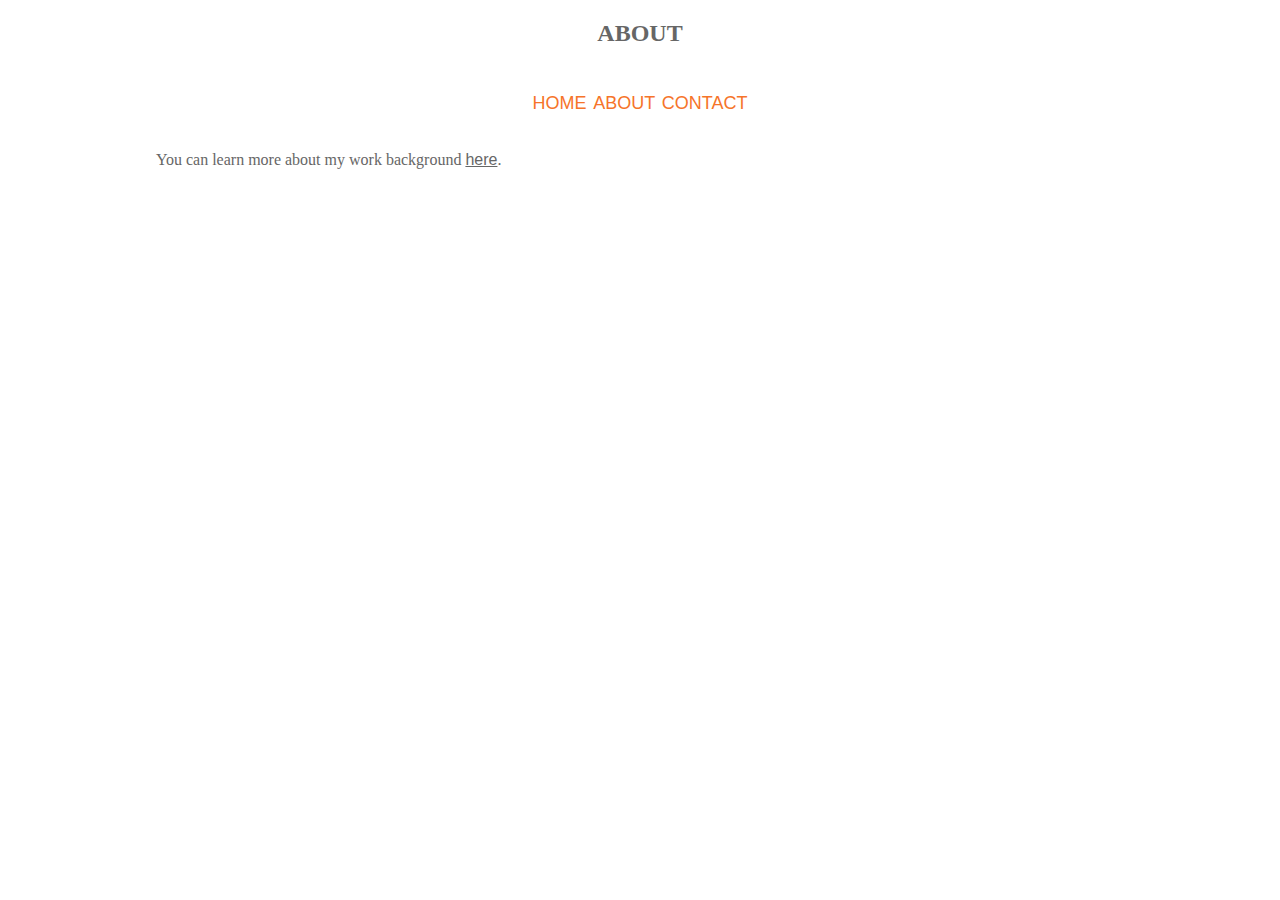
==== about.html @ b5d4277d "Ver. 1" ====
<!DOCTYPE html>
<html lang="en">
<head>
    <meta charset="UTF-8">
    <meta name="viewport" content="width=device-width, initial-scale=1.0">
    <meta http-equiv="X-UA-Compatible" content="ie=edge">
    <title>Document</title>
    <link rel="stylesheet" href="style.css">
    <link rel="stylesheet" href="normalize.css">
</head>
<body>
    <div class="wrap">
        <header class="main-header">
            <div class="container">
        <h2 class="name">About</h2>
        <nav>
            <ul class="main-nav">
                <li>
                    <a href="index">Home</a>
                </li>
                <li>
                    <a href="about">About</a>
                </li>
                <li>
                    <a href="contact">Contact</a>
                </li>
            </ul>
        </nav>
    
        
            </div>    
        </header>
        
        <div class="container">
                
            <p>You can learn more about my work background <a href="AdamLevitz-Resume.pdf">here</a>.</p>              
    
            </div>  
        </div>  
        <footer class="main-footer">
            <!-- <p>You can also follow me at</p> -->
        </footer>
</body>
</html>
---- style.css ----
* {
    box-sizing: border-box;
    font-family: 'Muli', sans-serif;
    color: #666;
}

p {
    font-family: 'EB Garamond', serif;
}

body {
    background-color: ##fff;
}

h2 {
    text-align: center;
    text-transform: uppercase;
    font-family: 'Domine', serif;
}

li a {
    text-decoration: none;
    text-transform: uppercase;
    font-size: 18px;
    color: #F6742A;
    text-align: center;
}



li p img {
    float: left;
    
}

img {
    max-width: 300px;
    display: block;
    margin-left: auto;
    margin-right: auto;
    margin-bottom: 50px;
    
}

ul {
    list-style-type: none;
    text-align: center;
    margin: 20px 0 20px 0;
    padding: 0;
    
}

.main-header {
    text-align: center;
}

.main-nav {
    font-size: x-large;
}

.about, .about li {
    margin:0;
    padding:0;
    
}

.about-list {
    list-style:none;
    text-align: left;
    clear: left;   
}

.about-list img {
    margin: 0 30px 10px 0;
}

.main-footer {
    text-align: center;
}






/* Base Layout Styles */

    /* Layout Containers */

    .container {
        padding-left: 1em;
        padding-right: 1em;
        
    }


  /* ================================= 
  Media Queries
==================================== */

/* @media (min-width: 769px) { */
    .container {
        width: 80%;
        margin: 0 auto;
        max-width: 1000px;
        
    }

    .wrap {
        min-height: calc(100vh - 18px);
    }

    .name,
    .main-nav, 
    .main-nav li {
        display: inline-block;
        text-align: center;
       
    }

    
/* } */
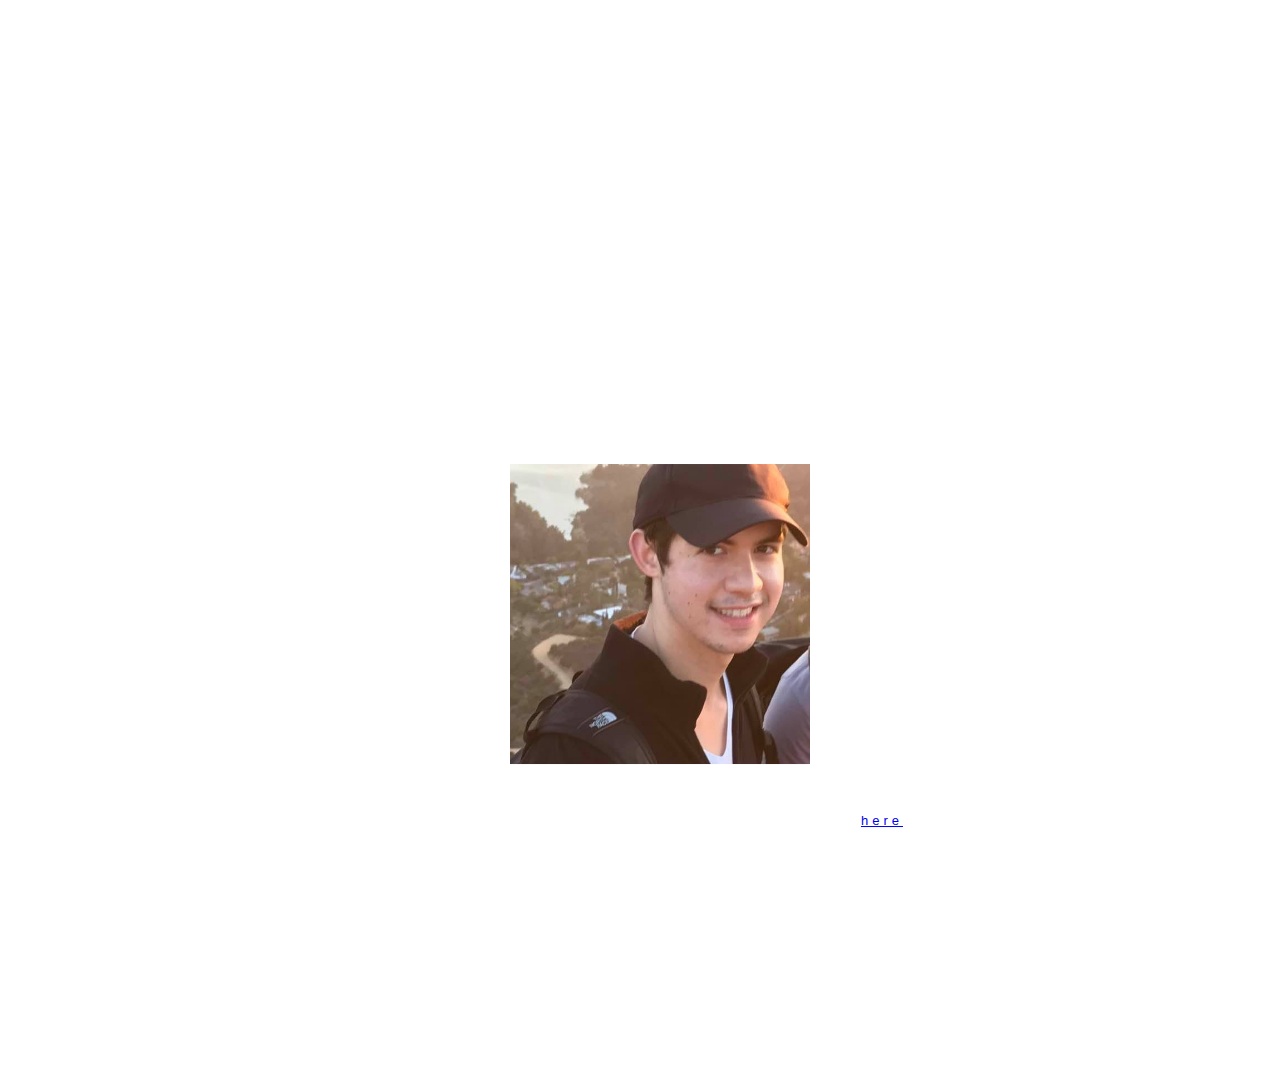
==== commit 4a8fa391: "updating WIP getting bg image to display and be slightly out of focus" ====
--- a/about.html
+++ b/about.html
@@ -33,6 +33,7 @@
         
         <div class="container">
                 
+            <img src="adam.jpg" alt="Personal photo" title="Personal Photo">
             <p>You can learn more about my work background <a href="AdamLevitz-Resume.pdf">here</a>.</p>              
     
             </div>  
--- a/style.css
+++ b/style.css
@@ -1,30 +1,61 @@
 
-* {
+*  {
     box-sizing: border-box;
-    font-family: 'Muli', sans-serif;
-    color: #666;
+    font-family: 'Source Sans Pro', sans-serif;
 }
 
+
 p {
-    font-family: 'EB Garamond', serif;
+    color: white;
+    font-size: 13px;
+    text-align: center;
+    letter-spacing: 0.25rem;
 }
 
-body {
+/* body {
     background-color: ##fff;
-}
+} */
 
-h2 {
+ body, html {
+    height: 100%;
+ }
+
+ .bg-image {
+    /* The image used */
+    background-image: url("EveningGGBridge.jpg");
+    filter: blur(4px);
+    -webkit-filter: blur(4px);
+    /* transition: transform .5s; */
+    /* Full height */
+    height: 100%;
+  
+    /* Center and scale the image nicely */
+    background-position: center;
+    background-repeat: no-repeat;
+    background-size: cover;
+ }
+
+
+  
+ 
+
+h1, h2, h3 {
+    color: white;
     text-align: center;
     text-transform: uppercase;
-    font-family: 'Domine', serif;
-}
+    letter-spacing: 0.5rem;
+}  
 
 li a {
     text-decoration: none;
     text-transform: uppercase;
-    font-size: 18px;
-    color: #F6742A;
-    text-align: center;
+    font-size: 15px;
+    color: white;
+    /* text-align: left; */
+    letter-spacing: 0.1rem;
+    /* border: solid white;
+    border-width: thin; */
+    margin: 10px;
 }
 
 
@@ -66,9 +97,10 @@
 }
 
 .about-list {
-    list-style:none;
-    text-align: left;
-    clear: left;   
+    display: inline-block;
+    text-align: center;
+    /* clear: left;   */
+    color: white; 
 }
 
 .about-list img {
@@ -102,22 +134,35 @@
 /* @media (min-width: 769px) { */
     .container {
         width: 80%;
-        margin: 0 auto;
+        margin: 225px auto;
         max-width: 1000px;
-        
+        border-bottom: solid white;
+        border-top: solid white;
+    
     }
 
     .wrap {
         min-height: calc(100vh - 18px);
+        margin: 20px 20px 0px 20px;
+        z-index: 2;
+        position: absolute;
+    top: 50%;
+    left: 50%;
+    transform: translate(-50%, -50%);
+    width: 80%;
+    max-width: 1000px;
+
     }
 
-    .name,
     .main-nav, 
-    .main-nav li {
+    .main-nav li,
+    li {
         display: inline-block;
-        text-align: center;
+        /* padding: 0px; */
+        /* text-align: left; */
        
     }
 
     
+    
 /* } */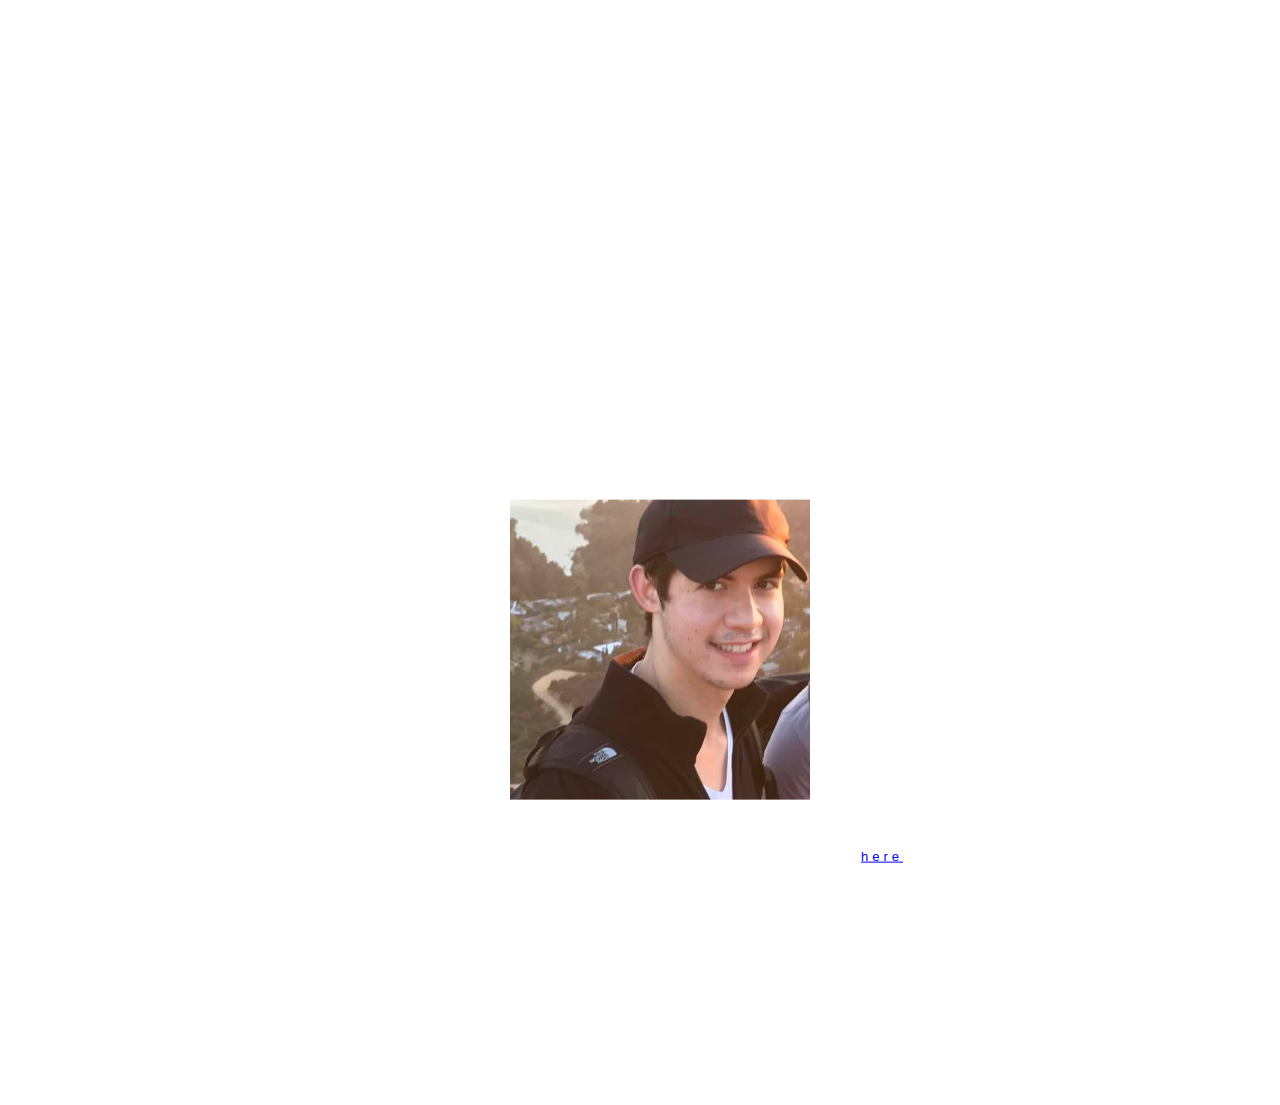
==== commit ff8d5948: "complete work and intro pages" ====
--- a/about.html
+++ b/about.html
@@ -32,6 +32,12 @@
         </header>
         
         <div class="container">
+
+            <p>
+                I enjoy the problem solving aspects that software engineering has to offer, and am always thinking of
+                ways I can harness
+                my technological skills to make a greater impact and improve the lives of others.
+            </p>
                 
             <img src="adam.jpg" alt="Personal photo" title="Personal Photo">
             <p>You can learn more about my work background <a href="AdamLevitz-Resume.pdf">here</a>.</p>              
--- a/style.css
+++ b/style.css
@@ -5,7 +5,7 @@
 }
 
 
-p {
+.container p {
     color: white;
     font-size: 13px;
     text-align: center;
@@ -13,7 +13,7 @@
 }
 
 /* body {
-    background-color: ##fff;
+    color: white;
 } */
 
  body, html {
@@ -23,8 +23,8 @@
  .bg-image {
     /* The image used */
     background-image: url("EveningGGBridge.jpg");
-    filter: blur(4px);
-    -webkit-filter: blur(4px);
+    filter: blur(3px);
+    -webkit-filter: blur(3px);
     /* transition: transform .5s; */
     /* Full height */
     height: 100%;
@@ -35,8 +35,27 @@
     background-size: cover;
  }
 
-
+ .bg-image-home {
+    /* The image used */
+    background-image: url("EveningGGBridge.jpg");
+    /* filter: blur(1px);
+    -webkit-filter: blur(1px); */
+    /* transition: transform .5s; */
+    /* Full height */
+    height: 100%;
   
+    /* Center and scale the image nicely */
+    background-position: center;
+    background-repeat: no-repeat;
+    background-size: cover;
+ }
+
+  .self-photo {
+    max-width: 330px;
+    max-height: 330px;
+    border-radius: 100%;
+    /* border-radius: 100px; */
+  }
  
 
 h1, h2, h3 {
@@ -111,10 +130,32 @@
     text-align: center;
 }
 
-
-
-
-
+.opaque h2 {
+    border-bottom: solid white;
+    width: max-content;
+    /* margin: 20px; */
+}
+
+.box {
+    border-radius: 4px;
+    border: solid 1px #ffffff;
+    margin-bottom: 2rem;
+    padding: 1.5em;
+}
+
+ul.contact li{
+    color: white;
+}
+
+ul.contact li a{
+    border-radius: 100%;
+    /* box-shadow: inset 0 0 0 1px #ffffff; */
+    display: inline-block;
+    height: 2.25rem;
+    line-height: 2.25rem;
+    text-align: center;
+    width: 2.25rem;
+}
 
 /* Base Layout Styles */
 
@@ -122,9 +163,10 @@
 
     .container {
         padding-left: 1em;
-        padding-right: 1em;
-        
-    }
+        padding-right: 1em; 
+    }
+
+    
 
 
   /* ================================= 
@@ -139,6 +181,31 @@
         border-bottom: solid white;
         border-top: solid white;
     
+    }
+
+    .opaque {
+        width: 80%;
+        margin: auto;
+        max-width: 1000px;
+        background-color: black;
+        padding: 40px 40px 24px 40px;
+        border-radius: 4px;
+        /* opacity: 0.7; */
+    }
+
+    .opaque p {
+        color: white;
+        font-size: 16px;
+        margin: 0px 0px 20px 0px;
+        /* text-align: center; */
+        /* letter-spacing: 0.25rem; */
+    }
+
+    .opaque a {
+        transition: color 0.2s ease-in-out, background-color 0.2s ease-in-out, border-bottom-color 0.2s ease-in-out;
+        border-bottom: dotted 1px rgba(255, 255, 255, 0.5);
+        text-decoration: none;
+        color: inherit;
     }
 
     .wrap {
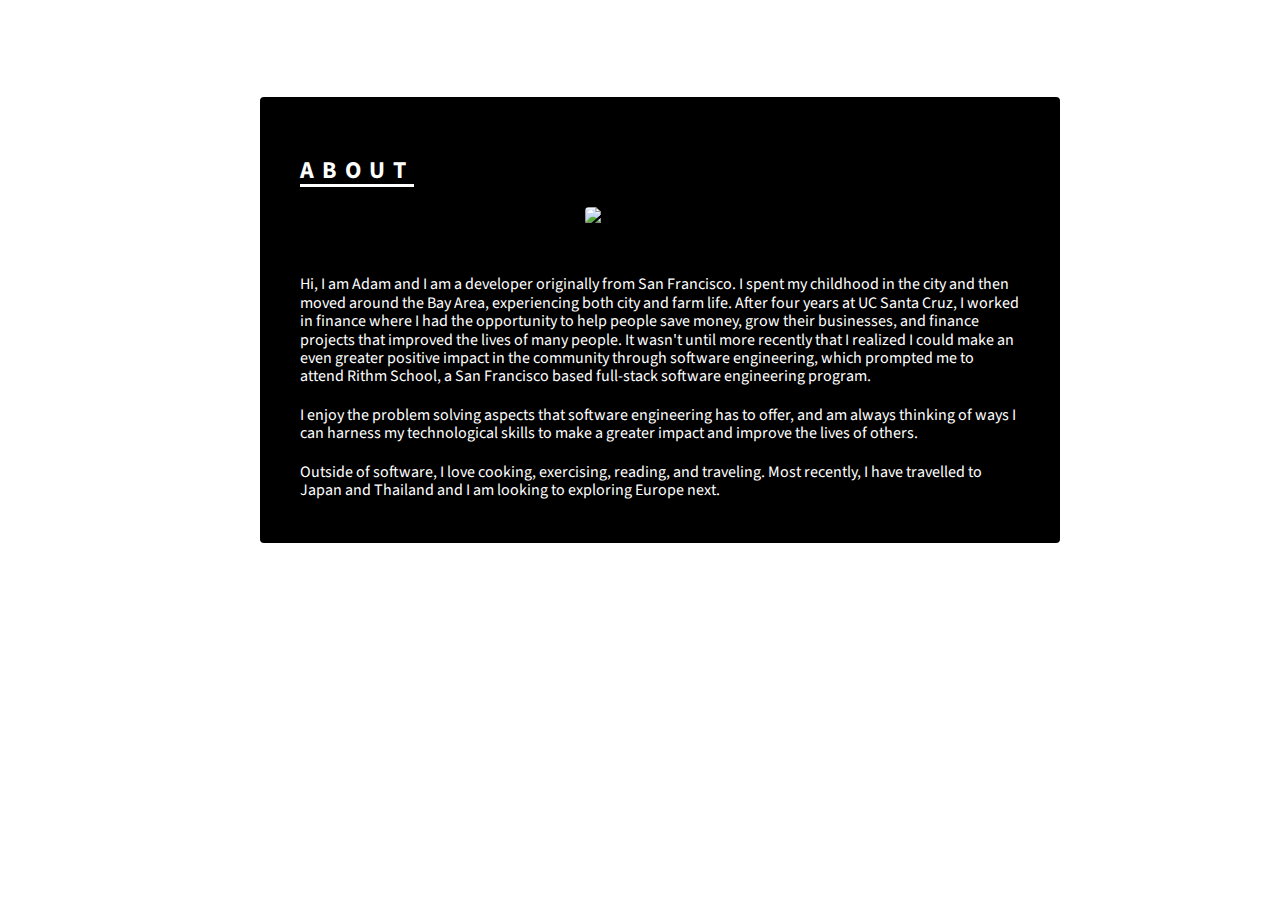
==== commit ea3e6850: "working on contact page" ====
--- a/about.html
+++ b/about.html
@@ -1,5 +1,6 @@
 <!DOCTYPE html>
 <html lang="en">
+
 <head>
     <meta charset="UTF-8">
     <meta name="viewport" content="width=device-width, initial-scale=1.0">
@@ -7,45 +8,65 @@
     <title>Document</title>
     <link rel="stylesheet" href="style.css">
     <link rel="stylesheet" href="normalize.css">
+    <link href="https://fonts.googleapis.com/css2?family=Source+Sans+Pro&display=swap" rel="stylesheet">
 </head>
+
 <body>
+    <div class="bg-image"></div>
     <div class="wrap">
         <header class="main-header">
-            <div class="container">
-        <h2 class="name">About</h2>
-        <nav>
-            <ul class="main-nav">
-                <li>
-                    <a href="index">Home</a>
-                </li>
-                <li>
-                    <a href="about">About</a>
-                </li>
-                <li>
-                    <a href="contact">Contact</a>
-                </li>
-            </ul>
-        </nav>
-    
-        
-            </div>    
+            <nav>
+                <ul class="main-nav">
+                    <li>
+                        <a href="index">Home</a>
+                    </li>
+                    <li>
+                        <a href="intro">Intro</a>
+                    </li>
+                    <li>
+                        <a href="work">Work</a>
+                    </li>
+                    <li>
+                        <a href="about">About</a>
+                    </li>
+                    <li>
+                        <a href="contact">Contact</a>
+                    </li>
+                </ul>
+            </nav>
         </header>
-        
-        <div class="container">
 
+        <div class="opaque">
+
+            <h2>About</h2>
+
+            <img class="aboutphoto" src="japan.jpg" alt="place" title="Japan">
+            
+            <p>Hi, I am Adam and I am a developer originally from San Francisco.  
+                I spent my childhood in the city and then moved around the Bay Area, experiencing both city
+                and farm life.
+              After four years at UC Santa Cruz, I worked
+                in finance where I had the opportunity to help people save money, grow their businesses, and finance projects that improved the lives of many people.
+                It wasn't until more recently that I realized I could make an even greater positive impact in the community through software engineering, which prompted 
+                me to attend Rithm School, a San Francisco based full-stack software engineering program.           
+
+            </p>
             <p>
                 I enjoy the problem solving aspects that software engineering has to offer, and am always thinking of
                 ways I can harness
                 my technological skills to make a greater impact and improve the lives of others.
             </p>
-                
-            <img src="adam.jpg" alt="Personal photo" title="Personal Photo">
-            <p>You can learn more about my work background <a href="AdamLevitz-Resume.pdf">here</a>.</p>              
-    
-            </div>  
-        </div>  
-        <footer class="main-footer">
-            <!-- <p>You can also follow me at</p> -->
-        </footer>
+
+            <p>Outside of software, I love cooking, exercising, reading, and traveling.  Most recently, I have travelled to Japan and Thailand and I 
+                am looking to exploring Europe next.
+            </p>
+
+        </div>
+    </div>
+    </div>
+    <footer class="main-footer">
+        <!-- <p>You can also follow me at</p> -->
+    </footer>
 </body>
+
 </html>--- a/style.css
+++ b/style.css
@@ -57,6 +57,12 @@
     /* border-radius: 100px; */
   }
  
+  .aboutphoto {
+    max-width: 150px;
+    /* width: 100%; */
+    max-height: 150px;
+    border-radius: 4px;
+  }
 
 h1, h2, h3 {
     color: white;
@@ -143,19 +149,19 @@
     padding: 1.5em;
 }
 
-ul.contact li{
-    color: white;
-}
-
-ul.contact li a{
+/* ul.contact li{
+    color: white;
+} */
+
+/* ul.contact li a{
     border-radius: 100%;
     /* box-shadow: inset 0 0 0 1px #ffffff; */
-    display: inline-block;
+    /* display: inline-block;
     height: 2.25rem;
     line-height: 2.25rem;
     text-align: center;
     width: 2.25rem;
-}
+} */ */
 
 /* Base Layout Styles */
 
@@ -166,6 +172,7 @@
         padding-right: 1em; 
     }
 
+   
     
 
 
@@ -191,6 +198,44 @@
         padding: 40px 40px 24px 40px;
         border-radius: 4px;
         /* opacity: 0.7; */
+    }
+    .opaque-white {
+        width: 80%;
+        margin: auto;
+        max-width: 1000px;
+        background-color:white;
+        padding: 40px 40px 24px 40px;
+        border-radius: 4px;
+        /* opacity: 0.7; */
+    }
+
+    .opaque-white {
+        width: 80%;
+        margin: auto;
+        max-width: 1000px;
+        background-color:white;
+        padding: 40px 40px 24px 40px;
+        border-radius: 4px;
+        /* opacity: 0.7; */
+    }
+
+    .opaque-white h1, .opaque-white h2, .opaque-white h3 {
+        border-bottom: solid black;
+        width: max-content;
+        color: black;
+    }
+
+    .opaque-white p {
+        color: black;
+        font-size: 16px;
+        margin: 0px 0px 20px 0px;
+    }
+
+    .opaque-white a {
+        transition: color 0.2s ease-in-out, background-color 0.2s ease-in-out, border-bottom-color 0.2s ease-in-out;
+        border-bottom: dotted 1px rgba(255, 255, 255, 0.5);
+        text-decoration: none;
+        color: inherit;
     }
 
     .opaque p {
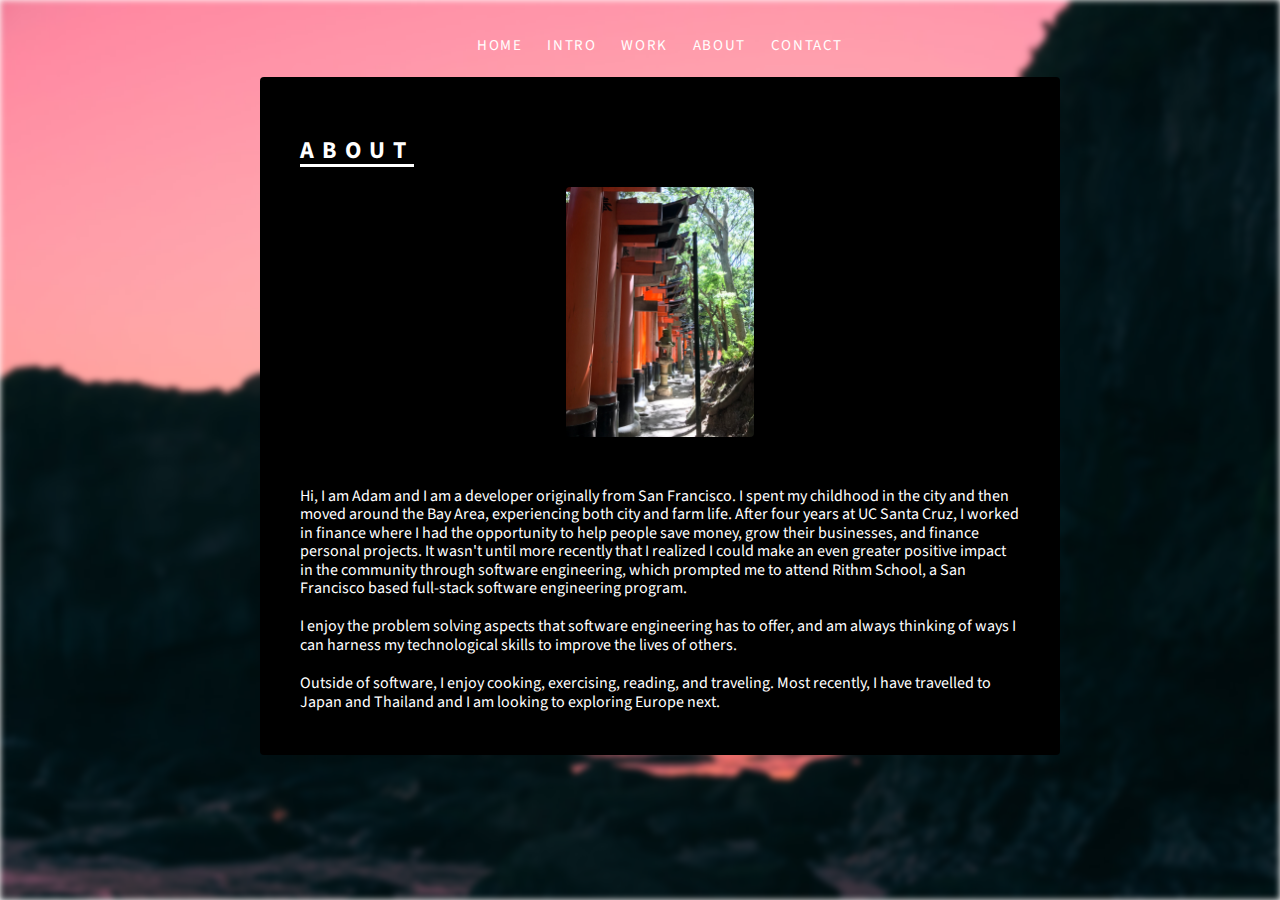
==== commit 9fa0bc1f: "update background photo, include animation, fix picture for about page" ====
--- a/about.html
+++ b/about.html
@@ -5,7 +5,7 @@
     <meta charset="UTF-8">
     <meta name="viewport" content="width=device-width, initial-scale=1.0">
     <meta http-equiv="X-UA-Compatible" content="ie=edge">
-    <title>Document</title>
+    <title>About</title>
     <link rel="stylesheet" href="style.css">
     <link rel="stylesheet" href="normalize.css">
     <link href="https://fonts.googleapis.com/css2?family=Source+Sans+Pro&display=swap" rel="stylesheet">
@@ -40,24 +40,28 @@
 
             <h2>About</h2>
 
-            <img class="aboutphoto" src="japan.jpg" alt="place" title="Japan">
-            
-            <p>Hi, I am Adam and I am a developer originally from San Francisco.  
+            <img class="aboutphoto" src="japan.JPG" alt="place" title="Japan">
+
+            <p>
+                Hi, I am Adam and I am a developer originally from San Francisco.
                 I spent my childhood in the city and then moved around the Bay Area, experiencing both city
                 and farm life.
-              After four years at UC Santa Cruz, I worked
-                in finance where I had the opportunity to help people save money, grow their businesses, and finance projects that improved the lives of many people.
-                It wasn't until more recently that I realized I could make an even greater positive impact in the community through software engineering, which prompted 
-                me to attend Rithm School, a San Francisco based full-stack software engineering program.           
+                After four years at UC Santa Cruz, I worked
+                in finance where I had the opportunity to help people save money, grow their businesses, and finance
+                personal projects.
+                It wasn't until more recently that I realized I could make an even greater positive impact in the
+                community through software engineering, which prompted
+                me to attend Rithm School, a San Francisco based full-stack software engineering program.
 
             </p>
             <p>
                 I enjoy the problem solving aspects that software engineering has to offer, and am always thinking of
                 ways I can harness
-                my technological skills to make a greater impact and improve the lives of others.
+                my technological skills to improve the lives of others.
             </p>
-
-            <p>Outside of software, I love cooking, exercising, reading, and traveling.  Most recently, I have travelled to Japan and Thailand and I 
+            <p>
+                Outside of software, I enjoy cooking, exercising, reading, and traveling. Most recently, I have travelled
+                to Japan and Thailand and I
                 am looking to exploring Europe next.
             </p>
 
--- a/style.css
+++ b/style.css
@@ -6,15 +6,11 @@
 
 
 .container p {
-    color: white;
-    font-size: 13px;
+    color: #ffffff;
+    font-size: 15px;
     text-align: center;
     letter-spacing: 0.25rem;
 }
-
-/* body {
-    color: white;
-} */
 
  body, html {
     height: 100%;
@@ -22,7 +18,7 @@
 
  .bg-image {
     /* The image used */
-    background-image: url("EveningGGBridge.jpg");
+    background-image: url("Santa-Cruz-Natural-Bridges.jpg");
     filter: blur(3px);
     -webkit-filter: blur(3px);
     /* transition: transform .5s; */
@@ -37,7 +33,7 @@
 
  .bg-image-home {
     /* The image used */
-    background-image: url("EveningGGBridge.jpg");
+    background-image: url("Santa-Cruz-Natural-Bridges.jpg");
     /* filter: blur(1px);
     -webkit-filter: blur(1px); */
     /* transition: transform .5s; */
@@ -58,9 +54,9 @@
   }
  
   .aboutphoto {
-    max-width: 150px;
+    max-width: 250px;
     /* width: 100%; */
-    max-height: 150px;
+    max-height: 250px;
     border-radius: 4px;
   }
 
@@ -149,19 +145,19 @@
     padding: 1.5em;
 }
 
-/* ul.contact li{
-    color: white;
-} */
-
-/* ul.contact li a{
-    border-radius: 100%;
-    /* box-shadow: inset 0 0 0 1px #ffffff; */
-    /* display: inline-block;
-    height: 2.25rem;
-    line-height: 2.25rem;
-    text-align: center;
-    width: 2.25rem;
-} */ */
+
+@keyframes transitionIn {
+    from {
+        opacity: 0;
+        /* transform: rotateX(-10deg);  */
+    }
+    
+
+    to {
+        opacity: 1;
+        /* transform: rotateX(0); */
+    }
+}
 
 /* Base Layout Styles */
 
@@ -169,7 +165,8 @@
 
     .container {
         padding-left: 1em;
-        padding-right: 1em; 
+        padding-right: 1em;
+        animation: transitionIn 2s; 
     }
 
    
@@ -183,7 +180,7 @@
 /* @media (min-width: 769px) { */
     .container {
         width: 80%;
-        margin: 225px auto;
+        margin: 255px auto;
         max-width: 1000px;
         border-bottom: solid white;
         border-top: solid white;
@@ -199,6 +196,7 @@
         border-radius: 4px;
         /* opacity: 0.7; */
     }
+
     .opaque-white {
         width: 80%;
         margin: auto;
@@ -209,20 +207,11 @@
         /* opacity: 0.7; */
     }
 
-    .opaque-white {
-        width: 80%;
-        margin: auto;
-        max-width: 1000px;
-        background-color:white;
-        padding: 40px 40px 24px 40px;
-        border-radius: 4px;
-        /* opacity: 0.7; */
-    }
-
     .opaque-white h1, .opaque-white h2, .opaque-white h3 {
         border-bottom: solid black;
         width: max-content;
         color: black;
+        text-align: center;
     }
 
     .opaque-white p {
@@ -236,6 +225,20 @@
         border-bottom: dotted 1px rgba(255, 255, 255, 0.5);
         text-decoration: none;
         color: inherit;
+    }
+
+    .icon.brands:before {
+        font-family: 'Font Awesome 5 Brands';
+    }
+
+    ul.icons li a {
+        border-radius: 100%;
+        box-shadow: inset 0 0 0 1px #ffffff;
+        display: inline-block;
+        height: 2.25rem;
+        line-height: 2.25rem;
+        text-align: center;
+        width: 2.25rem;
     }
 
     .opaque p {
@@ -248,14 +251,14 @@
 
     .opaque a {
         transition: color 0.2s ease-in-out, background-color 0.2s ease-in-out, border-bottom-color 0.2s ease-in-out;
-        border-bottom: dotted 1px rgba(255, 255, 255, 0.5);
+        border-bottom: dotted 2px rgba(255, 255, 255, 0.5);
         text-decoration: none;
         color: inherit;
     }
 
     .wrap {
         min-height: calc(100vh - 18px);
-        margin: 20px 20px 0px 20px;
+        margin: 0px 20px 0px 20px;
         z-index: 2;
         position: absolute;
     top: 50%;
@@ -273,8 +276,4 @@
         /* padding: 0px; */
         /* text-align: left; */
        
-    }
-
-    
-    
-/* } */+    }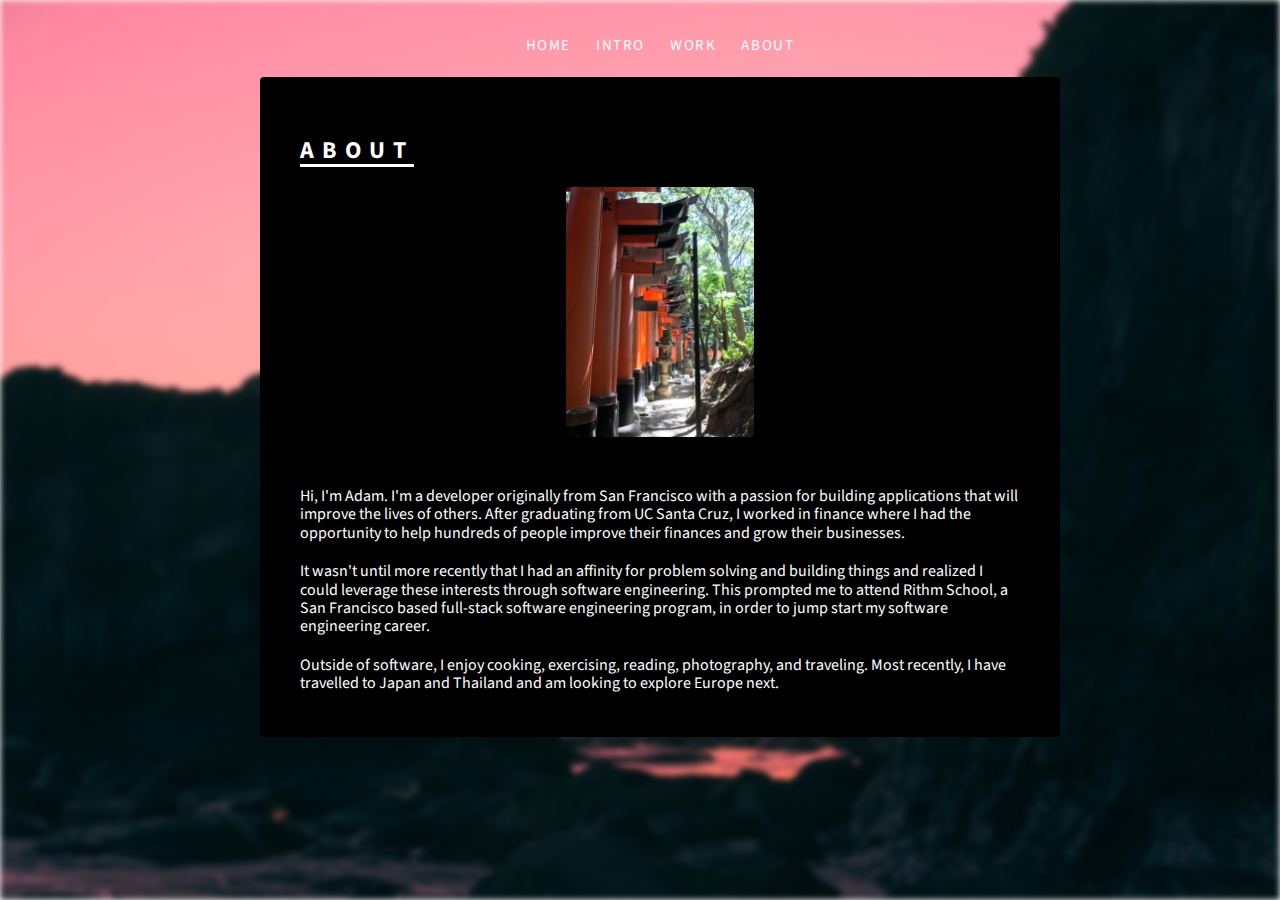
==== commit 3966fa23: "update animation to other tabs, reduce length of about page" ====
--- a/about.html
+++ b/about.html
@@ -29,9 +29,6 @@
                     <li>
                         <a href="about">About</a>
                     </li>
-                    <li>
-                        <a href="contact">Contact</a>
-                    </li>
                 </ul>
             </nav>
         </header>
@@ -43,26 +40,19 @@
             <img class="aboutphoto" src="japan.JPG" alt="place" title="Japan">
 
             <p>
-                Hi, I am Adam and I am a developer originally from San Francisco.
-                I spent my childhood in the city and then moved around the Bay Area, experiencing both city
-                and farm life.
-                After four years at UC Santa Cruz, I worked
-                in finance where I had the opportunity to help people save money, grow their businesses, and finance
-                personal projects.
-                It wasn't until more recently that I realized I could make an even greater positive impact in the
-                community through software engineering, which prompted
-                me to attend Rithm School, a San Francisco based full-stack software engineering program.
-
+                Hi, I'm Adam.  I'm a developer originally from San Francisco with a passion for building applications that will improve the lives of others.
+                After graduating from UC Santa Cruz, I worked
+                in finance where I had the opportunity to help hundreds of people improve their finances and grow their businesses.
+            </p>    
+                <p>
+                It wasn't until more recently that I had an affinity for problem solving and building things and  
+                 realized I could leverage these interests through software engineering.  This prompted
+                me to attend Rithm School, a San Francisco based full-stack software engineering program, in order to jump start my software engineering career.   
             </p>
             <p>
-                I enjoy the problem solving aspects that software engineering has to offer, and am always thinking of
-                ways I can harness
-                my technological skills to improve the lives of others.
-            </p>
-            <p>
-                Outside of software, I enjoy cooking, exercising, reading, and traveling. Most recently, I have travelled
-                to Japan and Thailand and I
-                am looking to exploring Europe next.
+                Outside of software, I enjoy cooking, exercising, reading, photography, and traveling. Most recently, I have travelled
+                to Japan and Thailand and
+                am looking to explore Europe next.  
             </p>
 
         </div>
--- a/style.css
+++ b/style.css
@@ -1,3 +1,4 @@
+/* @import url(fontawesome-all.min.css); */
 
 *  {
     box-sizing: border-box;
@@ -47,8 +48,8 @@
  }
 
   .self-photo {
-    max-width: 330px;
-    max-height: 330px;
+    max-width: 200px;
+    max-height: 200px;
     border-radius: 100%;
     /* border-radius: 100px; */
   }
@@ -169,8 +170,61 @@
         animation: transitionIn 2s; 
     }
 
-   
-    
+  
+.icon {
+    text-decoration: none;
+    border-bottom: none;
+    position: relative;
+  }
+  
+  .icon:before {
+    -moz-osx-font-smoothing: grayscale;
+    -webkit-font-smoothing: antialiased;
+    display: inline-block;
+    font-style: normal;
+    font-variant: normal;
+    text-rendering: auto;
+    line-height: 1;
+    text-transform: none !important;
+    font-family: 'Font Awesome 5 Free';
+    font-weight: 400;
+  }
+  
+  .icon > .label {
+    display: none;
+  }
+  
+  .icon:before {
+    line-height: inherit;
+  }
+  
+  .icon.solid:before {
+    font-weight: 900;
+  }
+  
+  .icon.brands:before {
+    font-family: 'Font Awesome 5 Brands';
+  }
+  
+ 
+  ul.icons {
+    cursor: default;
+    list-style: none;
+    padding-left: 0;
+  }
+  
+  ul.icons li {
+    display: inline-block;
+    padding: 0 1em 0 0;
+  }
+  
+  ul.icons li:last-child {
+    padding-right: 0 !important;
+  }
+
+ .icons li a {
+     font-size: 22px;
+ }
 
 
   /* ================================= 
@@ -197,6 +251,10 @@
         /* opacity: 0.7; */
     }
 
+    .opaque h2 {
+        animation: transitionIn 2s; 
+    }
+
     .opaque-white {
         width: 80%;
         margin: auto;
@@ -225,20 +283,6 @@
         border-bottom: dotted 1px rgba(255, 255, 255, 0.5);
         text-decoration: none;
         color: inherit;
-    }
-
-    .icon.brands:before {
-        font-family: 'Font Awesome 5 Brands';
-    }
-
-    ul.icons li a {
-        border-radius: 100%;
-        box-shadow: inset 0 0 0 1px #ffffff;
-        display: inline-block;
-        height: 2.25rem;
-        line-height: 2.25rem;
-        text-align: center;
-        width: 2.25rem;
     }
 
     .opaque p {
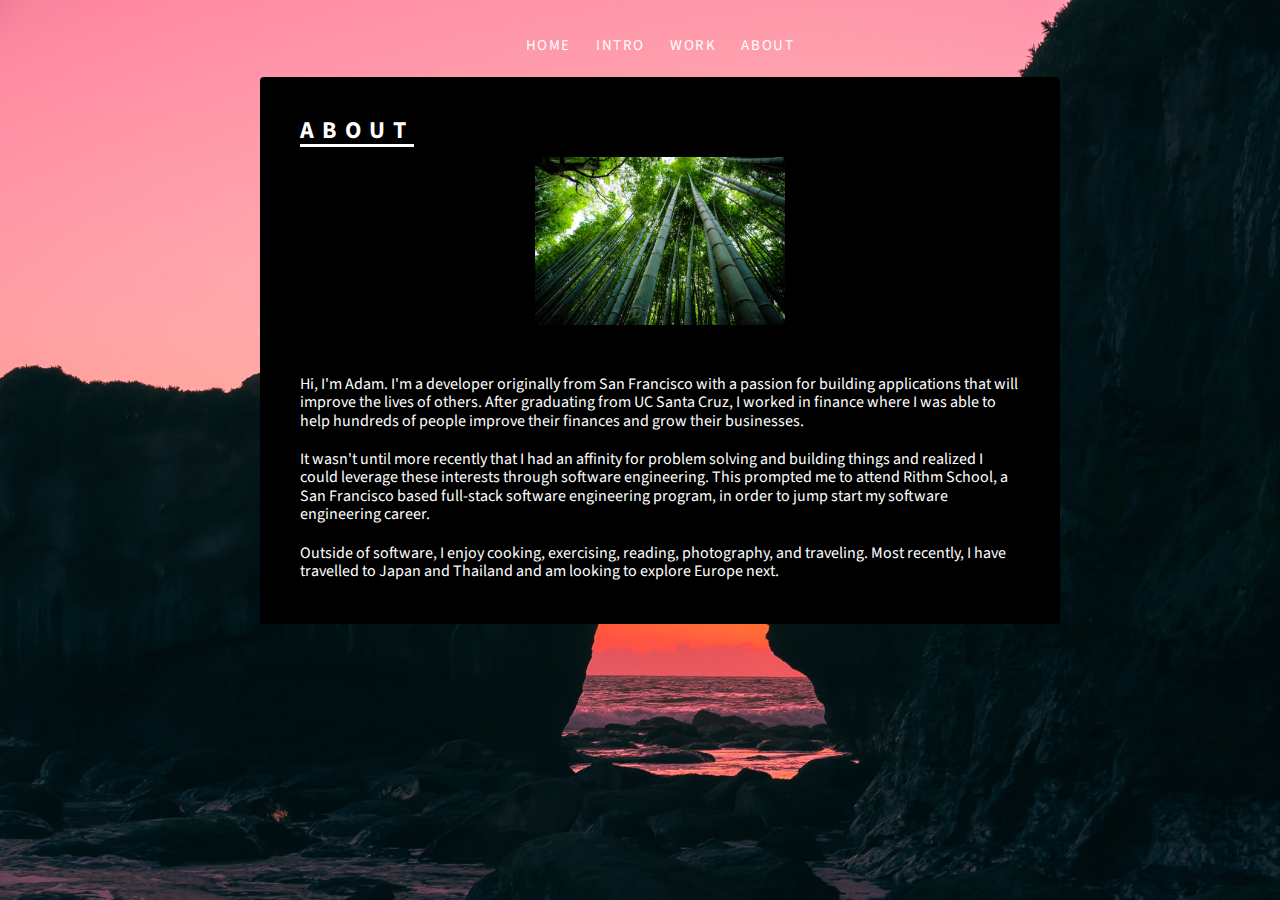
==== commit 3e3ca40e: "added min-width to prevent bottom from bleeding over when screen size is reduced" ====
--- a/about.html
+++ b/about.html
@@ -37,12 +37,12 @@
 
             <h2>About</h2>
 
-            <img class="aboutphoto" src="japan.JPG" alt="place" title="Japan">
+            <img class="aboutphoto" src="japan.jpeg" alt="place" title="Japan">
 
             <p>
                 Hi, I'm Adam.  I'm a developer originally from San Francisco with a passion for building applications that will improve the lives of others.
                 After graduating from UC Santa Cruz, I worked
-                in finance where I had the opportunity to help hundreds of people improve their finances and grow their businesses.
+                in finance where I was able to help hundreds of people improve their finances and grow their businesses.
             </p>    
                 <p>
                 It wasn't until more recently that I had an affinity for problem solving and building things and  
--- a/style.css
+++ b/style.css
@@ -20,8 +20,8 @@
  .bg-image {
     /* The image used */
     background-image: url("Santa-Cruz-Natural-Bridges.jpg");
-    filter: blur(3px);
-    -webkit-filter: blur(3px);
+    /* filter: blur(3px);
+    -webkit-filter: blur(3px); */
     /* transition: transform .5s; */
     /* Full height */
     height: 100%;
@@ -170,61 +170,60 @@
         animation: transitionIn 2s; 
     }
 
+    
+    .icon {
+        text-decoration: none;
+        border-bottom: none;
+        position: relative;
+    }
   
-.icon {
-    text-decoration: none;
-    border-bottom: none;
-    position: relative;
-  }
+    .icon:before {
+        -moz-osx-font-smoothing: grayscale;
+        -webkit-font-smoothing: antialiased;
+        display: inline-block;
+        font-style: normal;
+        font-variant: normal;
+        text-rendering: auto;
+        line-height: 1;
+        text-transform: none !important;
+        font-family: 'Font Awesome 5 Free';
+        font-weight: 400;
+    }
+    
+    .icon > .label {
+        display: none;
+    }
+    
+    .icon:before {
+        line-height: inherit;
+    }
+    
+    .icon.solid:before {
+        font-weight: 900;
+    }
+    
+    .icon.brands:before {
+        font-family: 'Font Awesome 5 Brands';
+    }
   
-  .icon:before {
-    -moz-osx-font-smoothing: grayscale;
-    -webkit-font-smoothing: antialiased;
-    display: inline-block;
-    font-style: normal;
-    font-variant: normal;
-    text-rendering: auto;
-    line-height: 1;
-    text-transform: none !important;
-    font-family: 'Font Awesome 5 Free';
-    font-weight: 400;
-  }
-  
-  .icon > .label {
-    display: none;
-  }
-  
-  .icon:before {
-    line-height: inherit;
-  }
-  
-  .icon.solid:before {
-    font-weight: 900;
-  }
-  
-  .icon.brands:before {
-    font-family: 'Font Awesome 5 Brands';
-  }
-  
- 
-  ul.icons {
-    cursor: default;
-    list-style: none;
-    padding-left: 0;
-  }
-  
-  ul.icons li {
-    display: inline-block;
-    padding: 0 1em 0 0;
-  }
-  
-  ul.icons li:last-child {
-    padding-right: 0 !important;
-  }
-
- .icons li a {
-     font-size: 22px;
- }
+    ul.icons {
+        cursor: default;
+        list-style: none;
+        padding-left: 0;
+    }
+    
+    ul.icons li {
+        display: inline-block;
+        padding: 0 1em 0 0;
+    }
+    
+    ul.icons li:last-child {
+        padding-right: 0 !important;
+    }
+
+    .icons li a {
+        font-size: 22px;
+    }
 
 
   /* ================================= 
@@ -238,7 +237,6 @@
         max-width: 1000px;
         border-bottom: solid white;
         border-top: solid white;
-    
     }
 
     .opaque {
@@ -253,9 +251,14 @@
 
     .opaque h2 {
         animation: transitionIn 2s; 
-    }
-
-    .opaque-white {
+        margin: 0px 0px 10px 0px;
+    }
+
+    .opaque h3 {
+        margin: 0px 0px 5px 0px;
+    }
+
+    /* .opaque-white {
         width: 80%;
         margin: auto;
         max-width: 1000px;
@@ -263,20 +266,20 @@
         padding: 40px 40px 24px 40px;
         border-radius: 4px;
         /* opacity: 0.7; */
-    }
-
-    .opaque-white h1, .opaque-white h2, .opaque-white h3 {
+    
+
+    /* .opaque-white h1, .opaque-white h2, .opaque-white h3 {
         border-bottom: solid black;
         width: max-content;
         color: black;
         text-align: center;
-    }
-
-    .opaque-white p {
+    } */
+
+    /* .opaque-white p {
         color: black;
         font-size: 16px;
         margin: 0px 0px 20px 0px;
-    }
+    } */
 
     .opaque-white a {
         transition: color 0.2s ease-in-out, background-color 0.2s ease-in-out, border-bottom-color 0.2s ease-in-out;
@@ -310,7 +313,7 @@
     transform: translate(-50%, -50%);
     width: 80%;
     max-width: 1000px;
-
+    min-width: 550px;
     }
 
     .main-nav, 
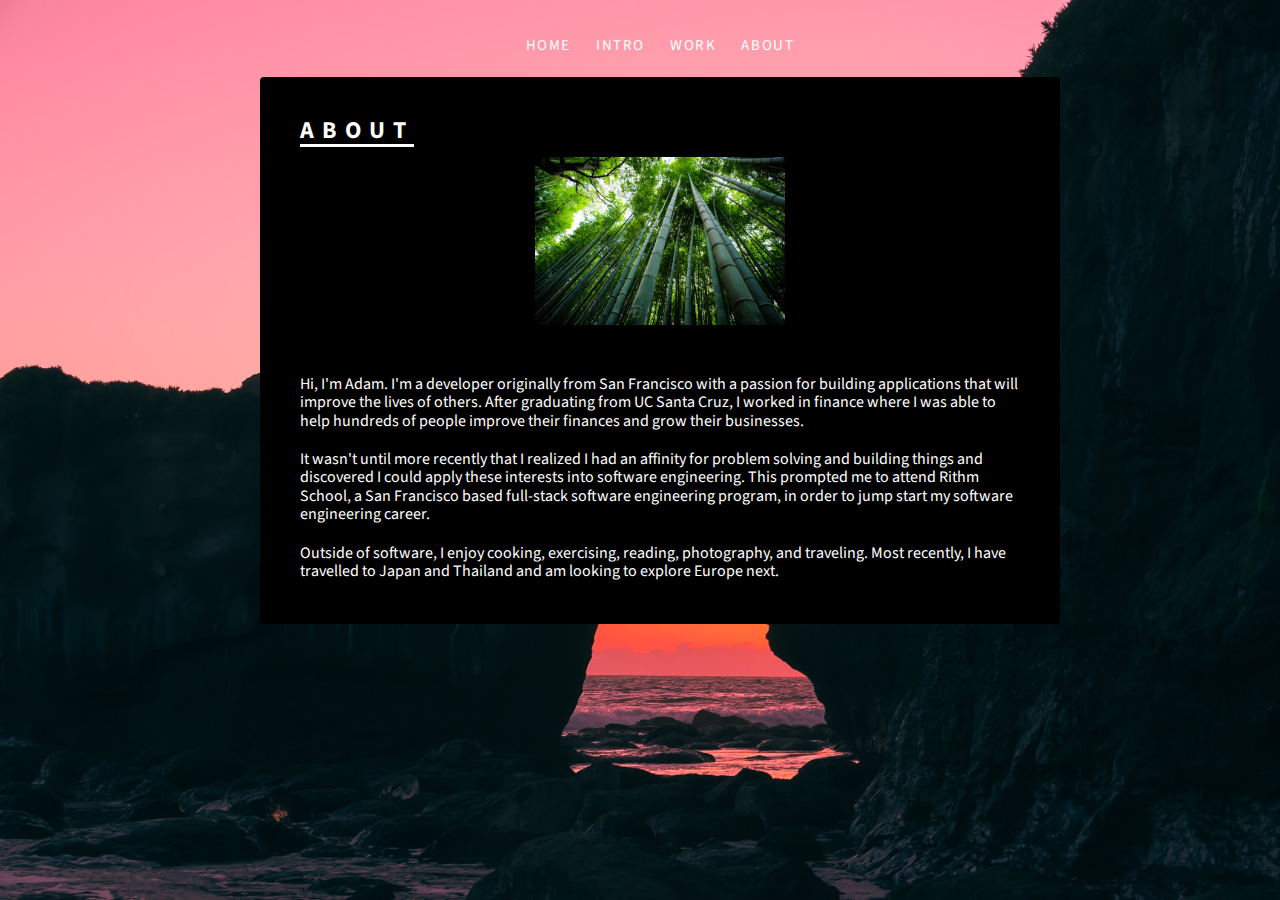
==== commit 9817074c: "remove footer and update about page bio" ====
--- a/about.html
+++ b/about.html
@@ -44,23 +44,19 @@
                 After graduating from UC Santa Cruz, I worked
                 in finance where I was able to help hundreds of people improve their finances and grow their businesses.
             </p>    
-                <p>
-                It wasn't until more recently that I had an affinity for problem solving and building things and  
-                 realized I could leverage these interests through software engineering.  This prompted
+            <p>
+                It wasn't until more recently that I realized I had an affinity for problem solving and building things and  
+                 discovered I could apply these interests into software engineering.  This prompted
                 me to attend Rithm School, a San Francisco based full-stack software engineering program, in order to jump start my software engineering career.   
             </p>
             <p>
                 Outside of software, I enjoy cooking, exercising, reading, photography, and traveling. Most recently, I have travelled
-                to Japan and Thailand and
-                am looking to explore Europe next.  
+                to Japan and Thailand and am looking to explore Europe next.  
             </p>
 
         </div>
     </div>
     </div>
-    <footer class="main-footer">
-        <!-- <p>You can also follow me at</p> -->
-    </footer>
 </body>
 
 </html>--- a/style.css
+++ b/style.css
@@ -258,29 +258,6 @@
         margin: 0px 0px 5px 0px;
     }
 
-    /* .opaque-white {
-        width: 80%;
-        margin: auto;
-        max-width: 1000px;
-        background-color:white;
-        padding: 40px 40px 24px 40px;
-        border-radius: 4px;
-        /* opacity: 0.7; */
-    
-
-    /* .opaque-white h1, .opaque-white h2, .opaque-white h3 {
-        border-bottom: solid black;
-        width: max-content;
-        color: black;
-        text-align: center;
-    } */
-
-    /* .opaque-white p {
-        color: black;
-        font-size: 16px;
-        margin: 0px 0px 20px 0px;
-    } */
-
     .opaque-white a {
         transition: color 0.2s ease-in-out, background-color 0.2s ease-in-out, border-bottom-color 0.2s ease-in-out;
         border-bottom: dotted 1px rgba(255, 255, 255, 0.5);
@@ -308,12 +285,12 @@
         margin: 0px 20px 0px 20px;
         z-index: 2;
         position: absolute;
-    top: 50%;
-    left: 50%;
-    transform: translate(-50%, -50%);
-    width: 80%;
-    max-width: 1000px;
-    min-width: 550px;
+        top: 50%;
+        left: 50%;
+        transform: translate(-50%, -50%);
+        width: 80%;
+        max-width: 1000px;
+        min-width: 550px;
     }
 
     .main-nav, 
